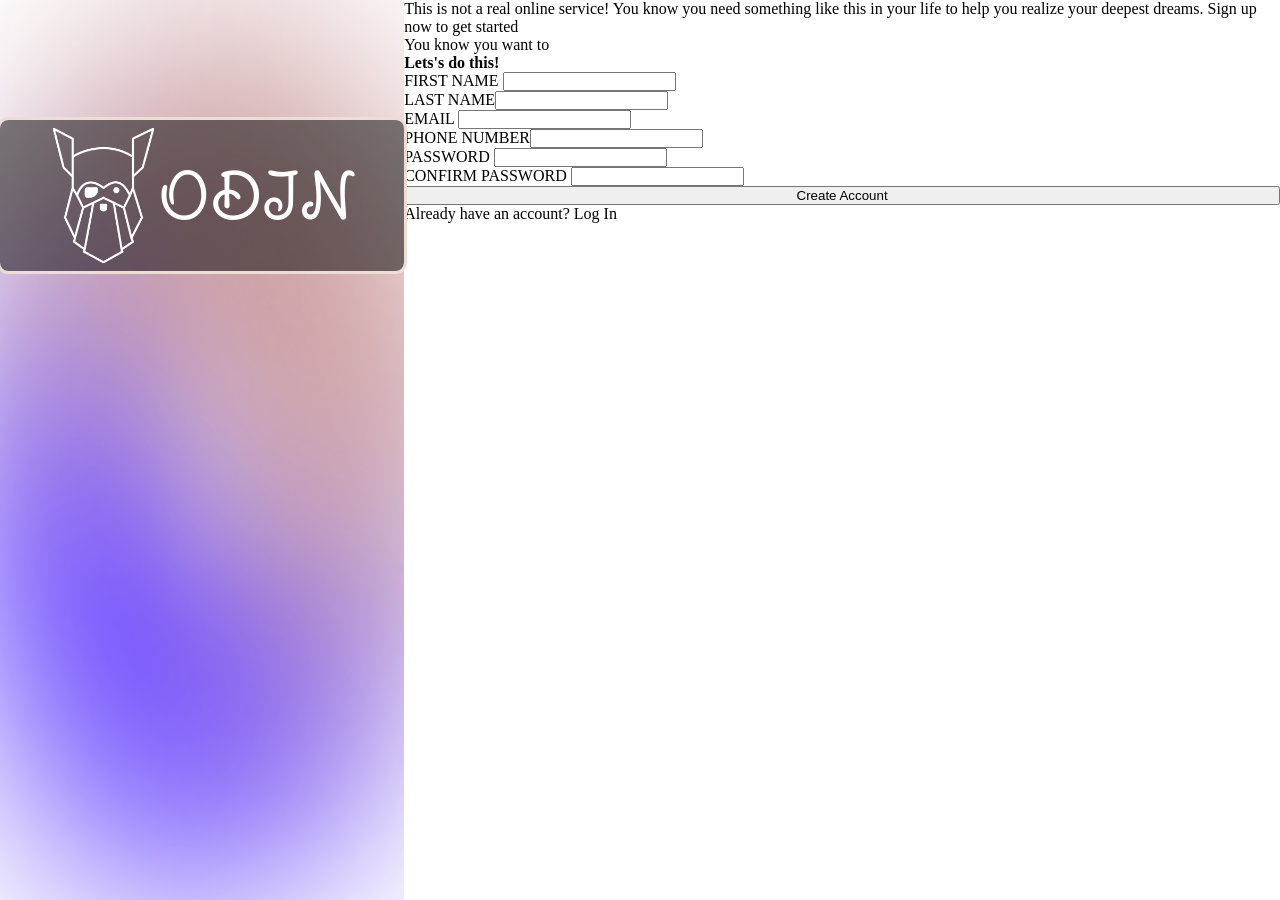
==== index.html @ 7436066f "started the sign-up-form project , structure is done , styling and form validation is left" ====
<!doctype html>
<html lang="en">
  <head>
    <meta charset="UTF-8" />
    <meta name="viewport" content="width=device-width, initial-scale=1.0" />
    <title>Sign-up Form</title>
    <link rel="stylesheet" href="style.css" />
  </head>
  <body>
    <div class="container">
      <div class="imageSection">
        <img src="images/bgImage.jpg" alt="#" />
        <div class="odin">
          <img src="images/logo.png" alt="" />
          <p>ODIN</p>
        </div>
      </div>
      <div class="textSection">
        <p class="pageDescription">
          This is not a real online service! You know you need something like
          this in your life to help you realize your deepest dreams. Sign up now
          to get started
        </p>
        <p>You know you want to</p>
        <div class="form">
          <h4>Lets's do this!</h4>
          <form>
            <div>
              <label for="first_name">FIRST NAME</label>
              <input type="text" id="first_name" name="first_name" />
            </div>
            <div>
              <label for="last_name">LAST NAME</label
              ><input type="text" id="last_name" name="last_name" />
            </div>
            <div>
              <label for="email">EMAIL</label>
              <input type="email" id="email" name="email" />
            </div>
            <div>
              <label for="phone">PHONE NUMBER</label
              ><input type="tel" id="phone" name="tel" />
            </div>
            <div>
              <label for="password">PASSWORD</label>
              <input type="password" id="password" name="password" />
            </div>
            <div>
              <label for="password">CONFIRM PASSWORD</label>
              <input type="password" id="password" name="password" />
            </div>
          </form>
        </div>
        <button type="submit">Create Account</button>
        <p>Already have an account? <span>Log In</span></p>
      </div>
    </div>
  </body>
</html>
---- style.css ----
/* fonts */
@font-face {
  font-family: "Delius Swash Caps";
  src:
    url("fonts/DeliusSwashCaps-Regular.woff2") format("woff2"),
    url("fonts/DeliusSwashCaps-Regular.woff") format("woff");
  font-weight: normal;
  font-style: normal;
  font-display: swap;
}
/* styles */
* {
  margin: 0;
  padding: 0;
}
.container {
  width: 100vw;
  height: 100vh;
  display: flex;
}
.imageSection {
  width: 35%;
  height: 100%;
  position: relative;
  display: flex;
}
img {
  width: 100%;
  height: 100%;
  display: flex;
}
.odin {
  background-color: rgba(0, 0, 0, 0.499);
  color: white;
  padding: 8px 0px;
  height: 15%;
  width: 100%;
  display: flex;
  justify-content: center;
  align-items: center;
  position: absolute;
  top: 120px;
  border-radius: 8px;
  outline: 3px solid rgb(237, 222, 211);
}
.odin > img {
  margin: 4px;
  width: auto;
  height: 15vh;
}
.odin > p {
  font-size: 4rem;
  font-family: "Delius Swash Caps", Arial, Helvetica, sans-serif;
}
.textSection {
  display: flex;
  flex-direction: column;
}
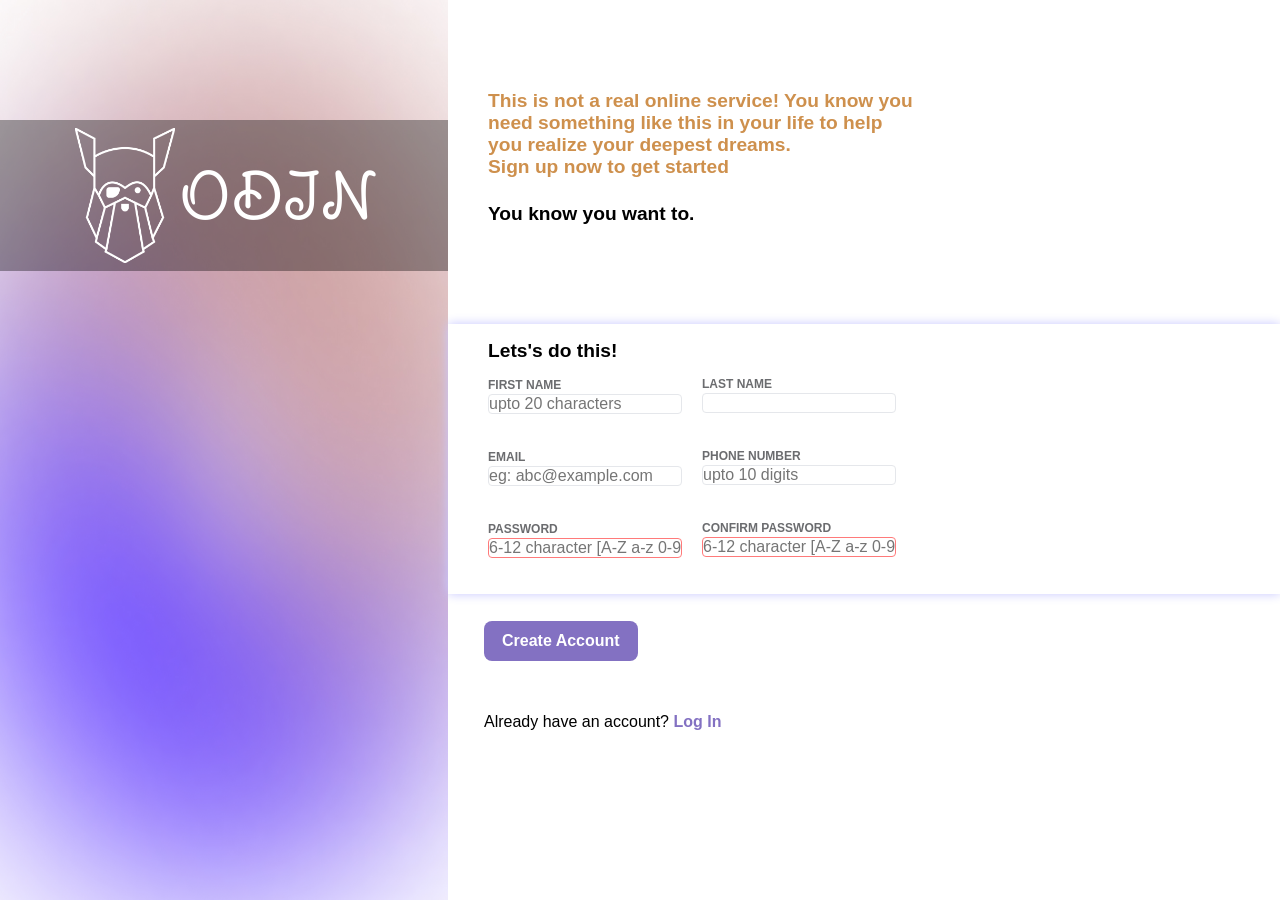
==== commit c0f6d3a6: "finished styling the form plus client-side constraint validation and added login page for "already h" ====
--- a/index.html
+++ b/index.html
@@ -18,41 +18,84 @@
       <div class="textSection">
         <p class="pageDescription">
           This is not a real online service! You know you need something like
-          this in your life to help you realize your deepest dreams. Sign up now
-          to get started
+          this in your life to help you realize your deepest dreams.
+          <span>Sign up now to get started</span>
         </p>
-        <p>You know you want to</p>
+        <p>You know you want to.</p>
         <div class="form">
           <h4>Lets's do this!</h4>
           <form>
-            <div>
-              <label for="first_name">FIRST NAME</label>
-              <input type="text" id="first_name" name="first_name" />
+            <div class="inputs">
+              <div class="odd">
+                <label for="first_name">FIRST NAME</label>
+                <input
+                  type="text"
+                  id="first_name"
+                  name="first_name"
+                  required
+                  maxlength="20"
+                  placeholder="upto 20 characters"
+                />
+              </div>
+              <div class="even">
+                <label for="last_name">LAST NAME</label
+                ><input type="text" id="last_name" name="last_name" />
+              </div>
+              <div class="odd">
+                <label for="email">EMAIL</label>
+                <input
+                  type="email"
+                  id="email"
+                  name="email"
+                  placeholder="eg: abc@example.com"
+                  required
+                />
+              </div>
+              <div class="even">
+                <label for="phone">PHONE NUMBER</label
+                ><input
+                  type="tel"
+                  id="phone"
+                  name="tel"
+                  required
+                  placeholder="upto 10 digits"
+                  maxlength="10"
+                />
+              </div>
+              <div class="odd">
+                <label for="password">PASSWORD</label>
+                <input
+                  type="password"
+                  id="password"
+                  name="password"
+                  required
+                  pattern="[A-Z a-z 0-9]{6,12}"
+                  minlength="6"
+                  maxlength="12"
+                  placeholder="6-12 character [A-Z a-z 0-9]"
+                />
+              </div>
+              <div class="even">
+                <label for="password">CONFIRM PASSWORD</label>
+                <input
+                  type="password"
+                  id="password"
+                  name="password"
+                  required
+                  pattern="[A-Z a-z 0-9 ]{6,12}"
+                  minlength="6"
+                  maxlength="12"
+                  placeholder="6-12 character [A-Z a-z 0-9]"
+                />
+              </div>
             </div>
-            <div>
-              <label for="last_name">LAST NAME</label
-              ><input type="text" id="last_name" name="last_name" />
-            </div>
-            <div>
-              <label for="email">EMAIL</label>
-              <input type="email" id="email" name="email" />
-            </div>
-            <div>
-              <label for="phone">PHONE NUMBER</label
-              ><input type="tel" id="phone" name="tel" />
-            </div>
-            <div>
-              <label for="password">PASSWORD</label>
-              <input type="password" id="password" name="password" />
-            </div>
-            <div>
-              <label for="password">CONFIRM PASSWORD</label>
-              <input type="password" id="password" name="password" />
-            </div>
+            <button type="submit">Create Account</button>
           </form>
         </div>
-        <button type="submit">Create Account</button>
-        <p>Already have an account? <span>Log In</span></p>
+        <button></button>
+        <p>
+          Already have an account? <span><a href="login.html">Log In</a></span>
+        </p>
       </div>
     </div>
   </body>
--- a/style.css
+++ b/style.css
@@ -8,8 +8,14 @@
   font-style: normal;
   font-display: swap;
 }
+
+@import url("https://fonts.googleapis.com/css2?family=Archivo:ital,wght@0,100..900;1,100..900&display=swap");
 /* styles */
 * {
+  font-family: "Archivo", sans-serif;
+  font-optical-sizing: auto;
+  font-style: normal;
+  font-variation-settings: "wdth" 100;
   margin: 0;
   padding: 0;
 }
@@ -30,7 +36,7 @@
   display: flex;
 }
 .odin {
-  background-color: rgba(0, 0, 0, 0.499);
+  background-color: rgba(0, 0, 0, 0.353);
   color: white;
   padding: 8px 0px;
   height: 15%;
@@ -40,8 +46,8 @@
   align-items: center;
   position: absolute;
   top: 120px;
-  border-radius: 8px;
-  outline: 3px solid rgb(237, 222, 211);
+  /* border-radius: 8px;
+  outline: 3px solid rgb(237, 222, 211); */
 }
 .odin > img {
   margin: 4px;
@@ -53,6 +59,124 @@
   font-family: "Delius Swash Caps", Arial, Helvetica, sans-serif;
 }
 .textSection {
+  margin: 0px;
+  display: flex;
+  flex-direction: column;
+  justify-content: center;
+  width: 65vw;
+}
+.pageDescription {
+  position: absolute;
+  top: 10vh;
+  margin-right: 40vh;
+  margin-left: 40px;
+  font-size: 1.2rem;
+  font-weight: bold;
+  display: flex;
+  flex-direction: column;
+  color: rgb(206, 144, 77);
+}
+.pageDescription + p {
+  position: absolute;
+  top: 22.5vh;
+  font-size: 1.2rem;
+  font-weight: bold;
+  margin-left: 40px;
+}
+.form {
+  display: flex;
+  flex-direction: column;
+  background-color: rgb(255, 255, 255);
+  margin: 0px;
+  position: relative;
+  bottom: -20px;
+  width: 100%;
+
+  box-shadow: 0px 0px 10px rgb(199, 199, 255);
+}
+button[type="submit"] {
+  position: absolute;
+  margin-top: 3vh;
+  margin-left: 4vh;
+  align-self: flex-start;
+  appearance: none;
+  height: 40px;
+  width: 12vw;
+  border-width: 0px;
+  border-radius: 8px;
+  background-color: rgb(131, 113, 194);
+  color: white;
+  font-weight: bold;
+  font-size: 1rem;
+}
+button[type="submit"]:hover {
+  box-shadow: 0px 0px 10px rgb(131, 113, 194);
+  border: 2px solid rgb(109, 68, 255);
+  color: rgb(131, 113, 194);
+  background-color: white;
+}
+
+button + p {
+  position: relative;
+  top: 15vh;
+  margin-left: 4vh;
+}
+button + p > span > a {
+  color: rgb(131, 113, 194);
+  font-weight: bold;
+  text-decoration: none;
+}
+form > .inputs {
+  display: flex;
+  flex-direction: column;
+  margin-left: 40px;
+}
+.form > h4 {
+  font-size: 1.2rem;
+  margin-bottom: 16px;
+  margin-left: 40px;
+  margin-top: 16px;
+}
+.odd {
+  align-self: flex-start;
+  position: relative;
+}
+.even {
+  align-self: flex-end;
+  position: relative;
+  bottom: 37.2px;
+  right: 30vw;
+}
+form > .inputs > div {
   display: flex;
   flex-direction: column;
 }
+form > .inputs > div > label {
+  font-size: 12px;
+  padding-bottom: 2px;
+  font-weight: bold;
+  color: #6b6c6f;
+}
+input {
+  appearance: none;
+  width: 15vw;
+  border: 1.6px solid #e5e7eb;
+  font-size: 16px;
+
+  border-radius: 4px;
+}
+input[type="password"]:invalid {
+  border-color: rgb(255, 122, 122);
+}
+input:focus {
+  outline: 0px;
+  border-width: 1.6px;
+  border-color: #0055ff;
+  font-size: 16px;
+  box-shadow: 0px 1px 1.6px black;
+}
+
+a:hover {
+  text-decoration: underline;
+  color: rgb(204, 157, 247);
+}
